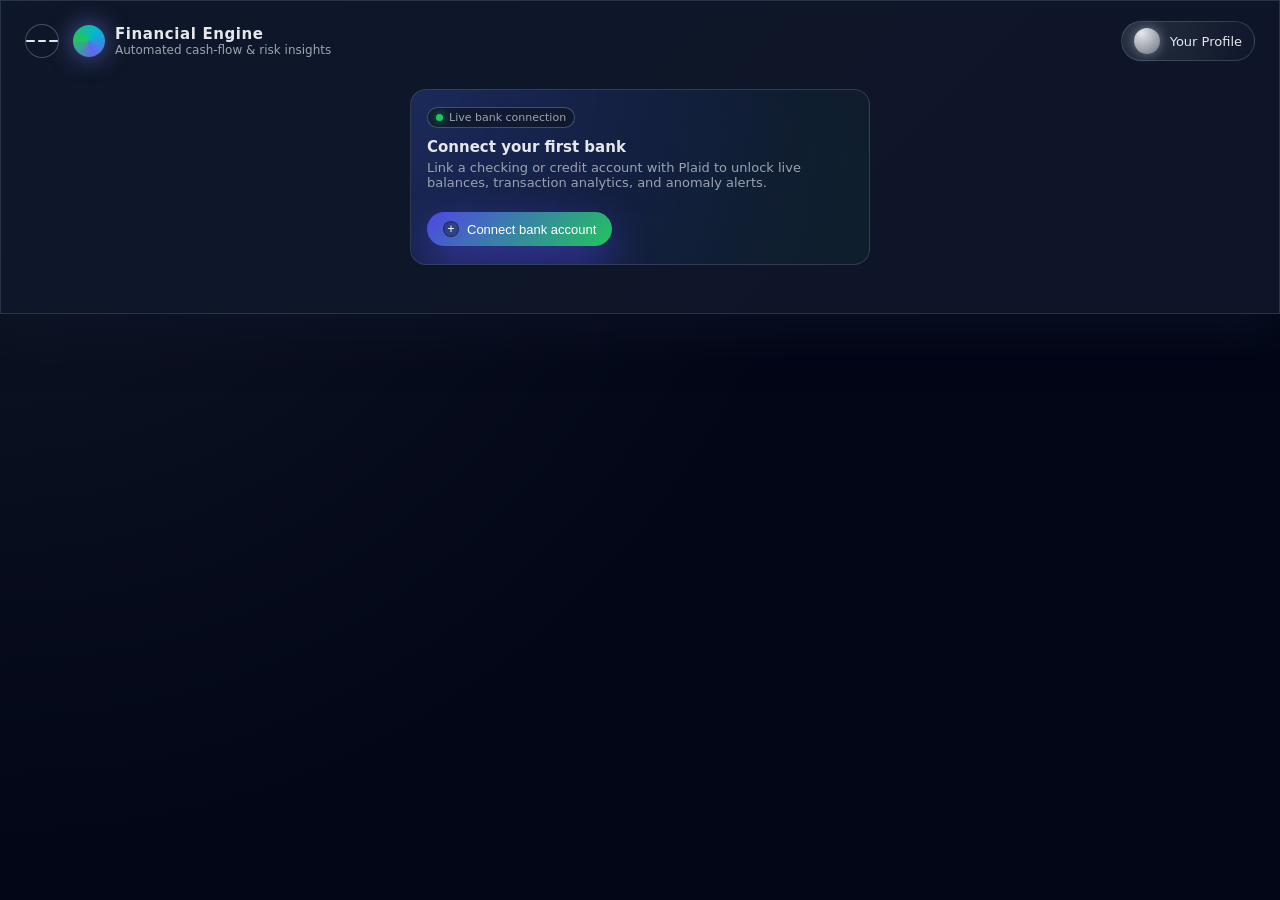
==== src/Frontend/dashboard.html @ c807e45b "UI work" ====
<!DOCTYPE html>
<html lang="en">

<head>
  <meta charset="UTF-8" />
  <title>Financial Engine – Dashboard</title>
  <meta name="viewport" content="width=device-width, initial-scale=1" />
  <link rel="stylesheet" href="dashboard.css" />
</head>


<body>
  <div class="shell">
    <header class="topbar">
      <div class="topbar-left">
        <button class="hamburger" id="nav-toggle" aria-label="Toggle navigation">
          <span></span>
          <span></span>
          <span></span>
        </button>

        <div class="brand">
          <div class="brand-logo"></div>
          <div>
            <div class="brand-text-title">Financial Engine</div>
            <div class="brand-text-sub">Automated cash‑flow &amp; risk insights</div>
          </div>
        </div>
      </div>
      <div class="user-pill">
        <div class="user-avatar"></div>
        <div class="user-name">Your Profile</div>
      </div>
    </header>

    <main class="main-single">
      <section class="card">
        <div class="card-inner">
          <div class="pill-badge">
            <span class="pill-dot"></span>
            Live bank connection
          </div>
          <h2 class="card-title">Connect your first bank</h2>
          <p class="card-sub">
            Link a checking or credit account with Plaid to unlock live balances,
            transaction analytics, and anomaly alerts.
          </p>

          <button class="cta-btn" id="connect-bank-btn">
            <span class="cta-icon">+</span>
            <span>Connect bank account</span>
          </button>
        </div>
      </section>
    </main>
  </div>

  <script>
    const connectBtn = document.getElementById("connect-bank-btn");
    if (connectBtn) {
      connectBtn.addEventListener("click", function () {
        alert("TODO: open Plaid Link using /create_link_token.");
      });
    }
  </script>
</body>
</html>
---- src/Frontend/dashboard.css ----
:root {
  --bg: #050816;
  --bg-elevated: #070b1f;
  --accent: #6366f1;
  --accent-soft: rgba(99, 102, 241, 0.15);
  --accent-2: #22c55e;
  --text-main: #e5e7eb;
  --text-muted: #9ca3af;
  --border-subtle: #1f2933;
  --danger: #f97373;
  --shadow-soft: 0 18px 40px rgba(15, 23, 42, 0.55);
  --radius-lg: 16px;
  --radius-sm: 10px;
}


* {
  box-sizing: border-box;
  margin: 0;
  padding: 0;
}


body {
  font-family: system-ui, -apple-system, BlinkMacSystemFont, "SF Pro Text", "Segoe UI", sans-serif;
  background: radial-gradient(circle at top left, #111827 0, #020617 55%, #020617 100%);
  color: var(--text-main);
  min-height: 100vh;
  margin: 0;
}


.shell {
  width: 100%;
  max-width: none;
  background: linear-gradient(135deg, rgba(15, 23, 42, 0.96), rgba(15, 23, 42, 0.92));
  border-radius: 0;
  border: 1px solid rgba(148, 163, 184, 0.2);
  box-shadow: var(--shadow-soft);
  display: flex;
  flex-direction: column;
  padding: 20px 24px 24px;
  backdrop-filter: blur(22px);
}

.main-single {
  display: flex;
  justify-content: center;
  padding: 8px 24px 24px;
}


.topbar {
  display: flex;
  align-items: center;
  justify-content: space-between;
  margin-bottom: 20px;
  gap: 16px;
}

.topbar-left {
  display: flex;
  align-items: center;
  gap: 14px;
}

.hamburger {
  width: 34px;
  height: 34px;
  border-radius: 999px;
  border: 1px solid rgba(148, 163, 184, 0.4);
  background: rgba(15, 23, 42, 0.8);
  display: inline-flex;
  align-items: center;
  justify-content: center;
  gap: 3px;
  cursor: pointer;
  padding: 0;
}

.hamburger span {
  display: block;
  width: 14px;
  height: 2px;
  border-radius: 999px;
  background: #e5e7eb;
}


.brand {
  display: flex;
  align-items: center;
  gap: 10px;
}


.brand-logo {
  width: 32px;
  height: 32px;
  border-radius: 999px;
  background: conic-gradient(from 160deg, #6366f1, #22c55e, #06b6d4, #6366f1);
  box-shadow: 0 0 25px rgba(129, 140, 248, 0.6);
}


.brand-text-title {
  font-weight: 600;
  letter-spacing: 0.04em;
  font-size: 15px;
}


.brand-text-sub {
  font-size: 12px;
  color: var(--text-muted);
}


.user-pill {
  display: inline-flex;
  align-items: center;
  gap: 10px;
  padding: 6px 12px;
  border-radius: 999px;
  border: 1px solid rgba(148, 163, 184, 0.25);
  background: radial-gradient(circle at top left, rgba(55, 65, 81, 0.65), rgba(15, 23, 42, 0.85));
}


.user-avatar {
  width: 26px;
  height: 26px;
  border-radius: 999px;
  background: radial-gradient(circle at 30% 20%, #e5e7eb, #6b7280);
  box-shadow: 0 0 12px rgba(148, 163, 184, 0.7);
}


.user-name {
  font-size: 13px;
}


.card {
  border-radius: var(--radius-lg);
  border: 1px solid rgba(148, 163, 184, 0.25);
  background: radial-gradient(circle at top left, rgba(30, 64, 175, 0.25), rgba(15, 23, 42, 0.92));
  padding: 16px 16px 18px;
  position: relative;
  overflow: hidden;
  max-width: 460px;
  width: 100%;
}


.card::before {
  content: "";
  position: absolute;
  inset: -80%;
  background: radial-gradient(circle at 0 0, rgba(129, 140, 248, 0.35), transparent 60%), radial-gradient(circle at 100% 100%, rgba(34, 197, 94, 0.22), transparent 55%);
  opacity: 0.55;
  pointer-events: none;
}


.card-inner {
  position: relative;
  z-index: 1;
}


.card-title {
  font-size: 15px;
  font-weight: 600;
  margin-bottom: 4px;
}


.card-sub {
  font-size: 13px;
  color: var(--text-muted);
  margin-bottom: 14px;
}


.pill-badge {
  display: inline-flex;
  align-items: center;
  gap: 6px;
  font-size: 11px;
  border-radius: 999px;
  padding: 3px 8px;
  background: rgba(15, 23, 42, 0.8);
  border: 1px solid rgba(148, 163, 184, 0.4);
  color: var(--text-muted);
  margin-bottom: 10px;
}


.pill-dot {
  width: 7px;
  height: 7px;
  border-radius: 999px;
  background: var(--accent-2);
  box-shadow: 0 0 10px rgba(34, 197, 94, 0.9);
}


.cta-btn {
  display: inline-flex;
  align-items: center;
  justify-content: center;
  gap: 8px;
  margin-top: 8px;
  padding: 9px 16px;
  border-radius: 999px;
  border: none;
  cursor: pointer;
  background: linear-gradient(135deg, #4f46e5, #22c55e);
  color: white;
  font-size: 13px;
  font-weight: 500;
  box-shadow: 0 16px 40px rgba(79, 70, 229, 0.6);
  transition: transform 0.12s ease-out, box-shadow 0.12s ease-out, filter 0.12s ease-out;
}


.cta-btn:hover {
  transform: translateY(-1px);
  filter: brightness(1.05);
  box-shadow: 0 18px 46px rgba(79, 70, 229, 0.8);
}


.cta-btn:active {
  transform: translateY(0);
  box-shadow: 0 10px 24px rgba(79, 70, 229, 0.6);
}


.cta-icon {
  width: 16px;
  height: 16px;
  border-radius: 999px;
  border: 1px solid rgba(15, 23, 42, 0.5);
  background: rgba(15, 23, 42, 0.4);
  display: inline-flex;
  align-items: center;
  justify-content: center;
  font-size: 12px;
}


.metric-grid {
  display: grid;
  grid-template-columns: repeat(2, minmax(0, 1fr));
  gap: 10px;
  margin-top: 14px;
}


.metric-card {
  border-radius: var(--radius-sm);
  border: 1px solid var(--border-subtle);
  background: rgba(15, 23, 42, 0.88);
  padding: 10px 11px;
}


.metric-label {
  font-size: 11px;
  color: var(--text-muted);
  margin-bottom: 6px;
}


.metric-value {
  font-size: 15px;
  font-weight: 600;
}


.metric-chip {
  font-size: 11px;
  margin-top: 4px;
  color: var(--accent-2);
}


.metric-chip.negative {
  color: var(--danger);
}
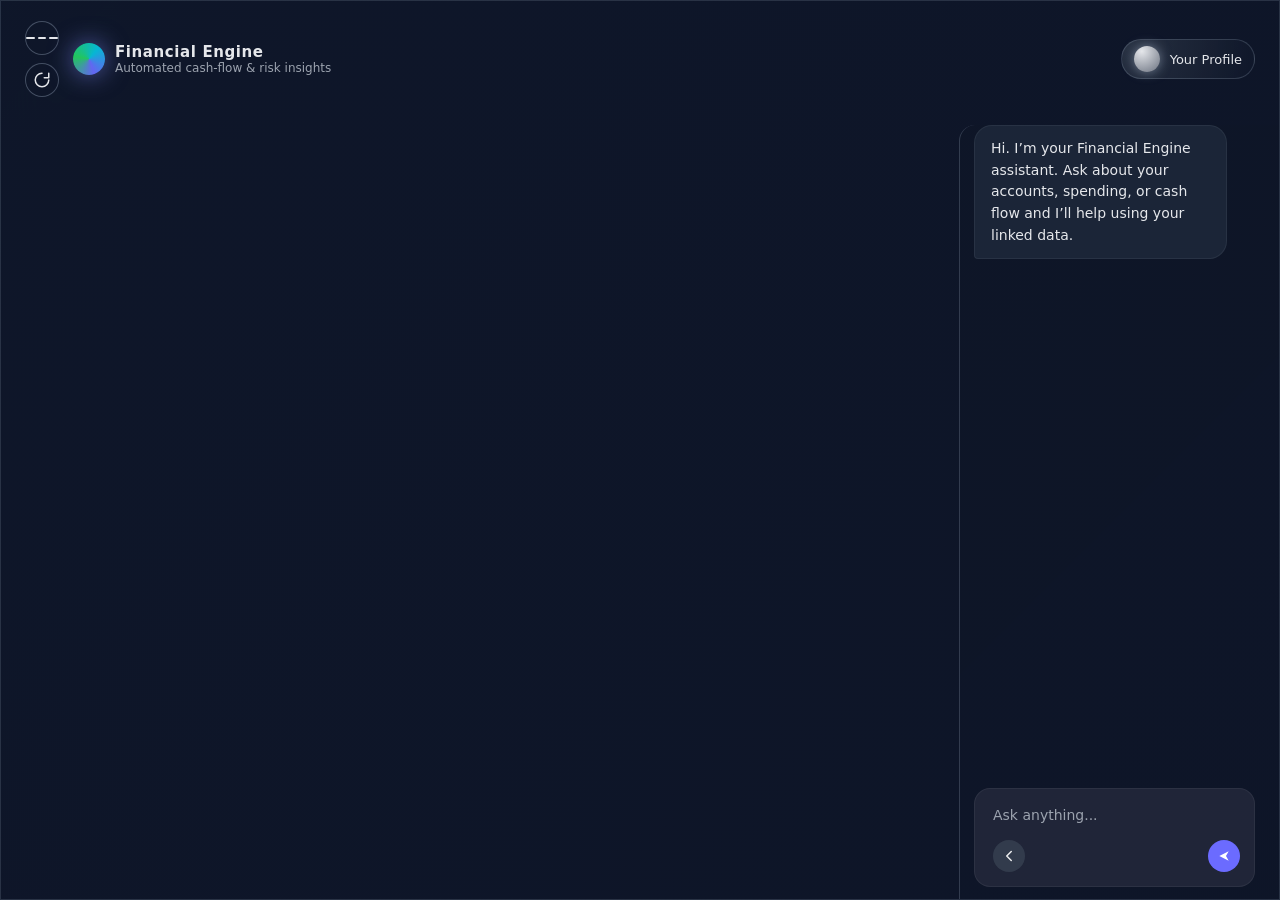
==== commit d794e109: "Fixed UI setup" ====
--- a/src/Frontend/dashboard.html
+++ b/src/Frontend/dashboard.html
@@ -6,6 +6,7 @@
   <title>Financial Engine – Dashboard</title>
   <meta name="viewport" content="width=device-width, initial-scale=1" />
   <link rel="stylesheet" href="dashboard.css" />
+  <script src="https://cdn.plaid.com/link/v2/stable/link-initialize.js"></script>
 </head>
 
 
@@ -13,11 +14,19 @@
   <div class="shell">
     <header class="topbar">
       <div class="topbar-left">
-        <button class="hamburger" id="nav-toggle" aria-label="Toggle navigation">
-          <span></span>
-          <span></span>
-          <span></span>
-        </button>
+        <div class="topbar-nav-stack">
+          <button class="hamburger" id="nav-toggle" aria-label="Toggle navigation">
+            <span></span>
+            <span></span>
+            <span></span>
+          </button>
+          <button type="button" class="refresh-btn" id="refresh-btn" aria-label="Refresh">
+            <svg viewBox="0 0 24 24" fill="none" stroke="currentColor" stroke-width="2" stroke-linecap="round" stroke-linejoin="round">
+              <path d="M21 12a9 9 0 11-9-9 9 0 019 9"/>
+              <path d="M21 3v6h-6"/>
+            </svg>
+          </button>
+        </div>
 
         <div class="brand">
           <div class="brand-logo"></div>
@@ -33,35 +42,215 @@
       </div>
     </header>
 
-    <main class="main-single">
-      <section class="card">
-        <div class="card-inner">
-          <div class="pill-badge">
-            <span class="pill-dot"></span>
-            Live bank connection
-          </div>
-          <h2 class="card-title">Connect your first bank</h2>
-          <p class="card-sub">
-            Link a checking or credit account with Plaid to unlock live balances,
-            transaction analytics, and anomaly alerts.
-          </p>
-
-          <button class="cta-btn" id="connect-bank-btn">
-            <span class="cta-icon">+</span>
-            <span>Connect bank account</span>
-          </button>
+    <main class="main-with-chat">
+      <div class="chat-workspace">
+        <div class="chat-column" id="chat-column">
+          <div class="chat-resize-handle" id="chat-resize-handle" aria-label="Resize chat panel"></div>
+          <div class="chat-messages" id="chat-messages">
+            <div class="chat-message chat-message-assistant">
+            <div class="chat-message-bubble">
+              <p>Hi. I’m your Financial Engine assistant. Ask about your accounts, spending, or cash flow and I’ll help using your linked data.</p>
+            </div>
+          </div>
+          </div>
+          <div class="chat-input-wrapper">
+            <textarea
+              id="chat-input"
+              class="chat-input"
+              placeholder="Ask anything..."
+              rows="1"
+            ></textarea>
+            <div class="chat-input-actions">
+              <div class="chat-mode-dropdown-wrap">
+                <button type="button" id="chat-extra-btn" class="chat-extra-button" aria-label="Chat mode" aria-haspopup="true" aria-expanded="false">
+                  <svg viewBox="0 0 24 24" fill="none" stroke="currentColor" stroke-width="2" stroke-linecap="round" stroke-linejoin="round">
+                    <path d="M15 18l-6-6 6-6"/>
+                  </svg>
+                </button>
+                <div class="chat-mode-dropdown" id="chat-mode-dropdown" role="menu">
+                  <button type="button" class="chat-mode-dropdown-item" data-action="connect-bank" role="menuitem">Connect bank account</button>
+                </div>
+              </div>
+              <button id="chat-send" class="send-button" aria-label="Send message">
+                <svg viewBox="0 0 24 24" fill="currentColor">
+                  <path d="M5 12l14-7-4 7 4 7z"/>
+                </svg>
+              </button>
+            </div>
+          </div>
         </div>
-      </section>
+      </div>
     </main>
   </div>
 
   <script>
-    const connectBtn = document.getElementById("connect-bank-btn");
-    if (connectBtn) {
-      connectBtn.addEventListener("click", function () {
-        alert("TODO: open Plaid Link using /create_link_token.");
-      });
+    const API_BASE = "http://127.0.0.1:5000";
+    let plaidHandler = null;
+    let openPlaidLink = function () {
+      alert("Cannot open Plaid Link. Make sure the backend is running on port 5000.");
+    };
+
+    (function initPlaid() {
+      fetch(API_BASE + "/create_link_token")
+        .then(function (res) {
+          if (!res.ok) throw new Error("HTTP " + res.status);
+          return res.json();
+        })
+        .then(function (data) {
+          plaidHandler = Plaid.create({
+            token: data.link_token,
+            onSuccess: function (public_token, metadata) {
+              fetch(API_BASE + "/exchange_public_token", {
+                method: "POST",
+                headers: { "Content-Type": "application/json" },
+                body: JSON.stringify({ public_token: public_token })
+              })
+                .then(function (r) {
+                  if (!r.ok) throw new Error("HTTP " + r.status);
+                  return r.json();
+                })
+                .then(function () {
+                  return fetch(API_BASE + "/sync_checking_accounts", { method: "POST" });
+                })
+                .then(function () { return fetch(API_BASE + "/sync_credit_accounts", { method: "POST" }); })
+                .then(function () {
+                  return fetch(API_BASE + "/sync-transactions", {
+                    method: "POST",
+                    headers: { "Content-Type": "application/json" },
+                    body: "{}"
+                  });
+                })
+                .then(function () {
+                  alert("Bank connected! Accounts and transactions synced.");
+                })
+                .catch(function (err) {
+                  console.error("Error connecting bank:", err);
+                  alert("Error connecting bank: " + err.message);
+                });
+            },
+            onExit: function (err, metadata) {
+              if (err) console.log("Plaid exit:", err, metadata);
+            },
+            onError: function (err, metadata) {
+              console.error("Plaid error:", err, metadata);
+              alert("Plaid error: " + (err.error_message || err.display_message || "Unknown error"));
+            }
+          });
+          openPlaidLink = function () {
+            if (plaidHandler) plaidHandler.open();
+          };
+        })
+        .catch(function (err) {
+          console.error("Error fetching link token:", err);
+        });
+    })();
+
+    (function initChatModeDropdown() {
+      var trigger = document.getElementById("chat-extra-btn");
+      var dropdown = document.getElementById("chat-mode-dropdown");
+      if (!trigger || !dropdown) return;
+
+      function closeDropdown() {
+        dropdown.classList.remove("is-open");
+        trigger.setAttribute("aria-expanded", "false");
+        document.removeEventListener("click", onDocumentClick);
+      }
+
+      function onDocumentClick(e) {
+        if (!dropdown.contains(e.target) && !trigger.contains(e.target)) closeDropdown();
+      }
+
+      trigger.addEventListener("click", function (e) {
+        e.stopPropagation();
+        var isOpen = dropdown.classList.toggle("is-open");
+        trigger.setAttribute("aria-expanded", isOpen ? "true" : "false");
+        if (isOpen) {
+          requestAnimationFrame(function () {
+            document.addEventListener("click", onDocumentClick);
+          });
+        } else {
+          document.removeEventListener("click", onDocumentClick);
+        }
+      });
+
+      dropdown.querySelectorAll(".chat-mode-dropdown-item").forEach(function (item) {
+        item.addEventListener("click", function (e) {
+          e.stopPropagation();
+          closeDropdown();
+          if (item.getAttribute("data-action") === "connect-bank") openPlaidLink();
+        });
+      });
+    })();
+
+    const chatMessages = document.getElementById("chat-messages");
+    const chatInput = document.getElementById("chat-input");
+    const chatSend = document.getElementById("chat-send");
+
+    function appendMessage(role, text) {
+      const wrap = document.createElement("div");
+      wrap.className = "chat-message " + (role === "user" ? "chat-message-user" : "chat-message-assistant");
+      const bubble = document.createElement("div");
+      bubble.className = "chat-message-bubble";
+      const p = document.createElement("p");
+      p.textContent = text;
+      bubble.appendChild(p);
+      wrap.appendChild(bubble);
+      chatMessages.appendChild(wrap);
+      chatMessages.scrollTop = chatMessages.scrollHeight;
     }
+
+    function sendMessage() {
+      const text = (chatInput.value || "").trim();
+      if (!text) return;
+      chatInput.value = "";
+      appendMessage("user", text);
+      appendMessage("assistant", "Reply from the assistant will go here. Connect a backend chat endpoint to respond.");
+    }
+
+    if (chatSend) chatSend.addEventListener("click", sendMessage);
+    if (chatInput) {
+      chatInput.addEventListener("keydown", function (e) {
+        if (e.key === "Enter" && !e.shiftKey) {
+          e.preventDefault();
+          sendMessage();
+        }
+      });
+      chatInput.addEventListener("input", function () {
+        this.style.height = "auto";
+        this.style.height = Math.min(this.scrollHeight, 140) + "px";
+      });
+    }
+
+    (function initChatResize() {
+      var column = document.getElementById("chat-column");
+      var handle = document.getElementById("chat-resize-handle");
+      if (!column || !handle) return;
+      var minW = 320;
+      var maxW = 720;
+      var startX = 0;
+      var startW = 0;
+
+      function onMouseMove(e) {
+        var dx = startX - e.clientX;
+        var newW = Math.min(maxW, Math.max(minW, startW + dx));
+        column.style.width = newW + "px";
+      }
+      function onMouseUp() {
+        document.removeEventListener("mousemove", onMouseMove);
+        document.removeEventListener("mouseup", onMouseUp);
+        document.body.style.cursor = "";
+        document.body.style.userSelect = "";
+      }
+      handle.addEventListener("mousedown", function (e) {
+        e.preventDefault();
+        startX = e.clientX;
+        startW = column.offsetWidth;
+        document.addEventListener("mousemove", onMouseMove);
+        document.addEventListener("mouseup", onMouseUp);
+        document.body.style.cursor = "col-resize";
+        document.body.style.userSelect = "none";
+      });
+    })();
   </script>
 </body>
 </html>
--- a/src/Frontend/dashboard.css
+++ b/src/Frontend/dashboard.css
@@ -33,6 +33,7 @@
 .shell {
   width: 100%;
   max-width: none;
+  min-height: 100vh;
   background: linear-gradient(135deg, rgba(15, 23, 42, 0.96), rgba(15, 23, 42, 0.92));
   border-radius: 0;
   border: 1px solid rgba(148, 163, 184, 0.2);
@@ -49,6 +50,320 @@
   padding: 8px 24px 24px;
 }
 
+.main-with-chat {
+  display: flex;
+  flex: 1;
+  min-height: 0;
+  gap: 20px;
+  padding: 8px 24px 16px;
+  padding-right: 0;
+  padding-bottom: 0;
+  margin-right: -24px;
+  margin-bottom: -24px;
+  align-items: stretch;
+}
+
+@media (max-width: 800px) {
+  .main-with-chat {
+    flex-direction: column;
+    margin-right: 0;
+    margin-bottom: 0;
+    padding-right: 24px;
+    padding-bottom: 16px;
+  }
+
+  .chat-workspace {
+    padding-right: 16px;
+    padding-left: 16px;
+  }
+
+  .chat-column {
+    width: 100%;
+    border-radius: var(--radius-lg);
+    border-top-right-radius: var(--radius-lg);
+    border-bottom-right-radius: var(--radius-lg);
+    border-bottom-left-radius: var(--radius-lg);
+    padding-right: 16px;
+  }
+
+  .chat-resize-handle {
+    display: none;
+  }
+}
+
+.chat-workspace {
+  flex: 1;
+  min-width: 0;
+  display: flex;
+  justify-content: flex-end;
+  padding-right: 0;
+  padding-left: 0;
+}
+
+.chat-column {
+  position: relative;
+  width: 320px;
+  min-width: 320px;
+  max-width: 720px;
+  display: flex;
+  flex-direction: column;
+  gap: 16px;
+  min-height: 0;
+  border: none;
+  border-left: 1px solid rgba(148, 163, 184, 0.28);
+  border-top-left-radius: var(--radius-lg);
+  border-bottom-left-radius: 0;
+  border-top-right-radius: 0;
+  border-bottom-right-radius: 0;
+  background: rgba(15, 23, 42, 0.4);
+  overflow: hidden;
+  padding-right: 16px;
+  padding-bottom: 0;
+}
+
+.chat-resize-handle {
+  position: absolute;
+  left: 0;
+  top: 0;
+  bottom: 0;
+  width: 8px;
+  z-index: 2;
+  cursor: col-resize;
+}
+
+.chat-resize-handle:hover,
+.chat-resize-handle:active {
+  background: rgba(99, 102, 241, 0.2);
+}
+
+.chat-resize-handle::after {
+  content: "";
+  position: absolute;
+  left: 3px;
+  top: 50%;
+  transform: translateY(-50%);
+  width: 2px;
+  height: 40px;
+  border-radius: 1px;
+  background: rgba(148, 163, 184, 0.35);
+  opacity: 0;
+  transition: opacity 0.15s ease;
+}
+
+.chat-resize-handle:hover::after {
+  opacity: 1;
+}
+
+.chat-messages {
+  flex: 1;
+  overflow-y: auto;
+  display: flex;
+  flex-direction: column;
+  gap: 12px;
+  min-height: 200px;
+  padding: 0 4px 0 14px;
+  padding-right: 8px;
+}
+
+.chat-message {
+  display: flex;
+  align-items: flex-start;
+  width: 100%;
+}
+
+.chat-message-user {
+  justify-content: flex-end;
+}
+
+.chat-message-assistant {
+  justify-content: flex-start;
+}
+
+.chat-message-bubble {
+  max-width: 90%;
+  padding: 12px 16px;
+  border-radius: 18px;
+  line-height: 1.55;
+  font-size: 14px;
+  font-family: inherit;
+}
+
+.chat-message-assistant .chat-message-bubble {
+  background: rgba(30, 41, 59, 0.85);
+  border: 1px solid rgba(55, 65, 81, 0.5);
+  color: var(--text-main);
+  border-bottom-left-radius: 4px;
+}
+
+.chat-message-user .chat-message-bubble {
+  background: rgba(55, 65, 81, 0.6);
+  border: 1px solid rgba(75, 85, 99, 0.5);
+  color: var(--text-main);
+  border-bottom-right-radius: 4px;
+}
+
+.chat-message-bubble p {
+  margin: 0;
+  white-space: pre-wrap;
+  word-break: break-word;
+}
+
+.chat-input-wrapper {
+  display: flex;
+  flex-direction: column;
+  align-items: stretch;
+  padding: 12px 14px 14px 18px;
+  margin: 0 8px 12px 14px;
+  border-radius: var(--radius-lg);
+  background: rgba(40, 45, 65, 0.7);
+  border: 1px solid rgba(255, 255, 255, 0.06);
+  gap: 10px;
+  flex-shrink: 0;
+  transition: border-color 0.2s ease;
+}
+
+.chat-input-wrapper:focus-within {
+  border-color: rgba(255, 255, 255, 0.1);
+}
+
+.chat-input-actions {
+  display: flex;
+  justify-content: space-between;
+  align-items: center;
+  gap: 8px;
+}
+
+.chat-mode-dropdown-wrap {
+  position: relative;
+}
+
+.chat-mode-dropdown {
+  position: absolute;
+  left: 0;
+  bottom: 100%;
+  margin-bottom: 6px;
+  min-width: 200px;
+  padding: 8px 0;
+  background: rgba(15, 23, 42, 0.98);
+  border: 1px solid rgba(148, 163, 184, 0.25);
+  border-radius: var(--radius-sm);
+  box-shadow: var(--shadow-soft), 0 0 0 1px rgba(0, 0, 0, 0.1);
+  opacity: 0;
+  visibility: hidden;
+  transform: translateY(8px);
+  transition: opacity 0.15s ease, transform 0.15s ease, visibility 0.15s ease;
+  z-index: 100;
+  pointer-events: none;
+}
+
+.chat-mode-dropdown.is-open {
+  opacity: 1;
+  visibility: visible;
+  transform: translateY(0);
+  pointer-events: auto;
+}
+
+.chat-mode-dropdown-item {
+  display: block;
+  width: 100%;
+  padding: 8px 14px;
+  text-align: left;
+  background: transparent;
+  border: none;
+  color: var(--text-main);
+  font-size: 14px;
+  font-family: inherit;
+  line-height: 1.4;
+  cursor: pointer;
+  border-radius: 4px;
+  transition: background 0.12s ease;
+}
+
+.chat-mode-dropdown-item:hover {
+  background: rgba(99, 102, 241, 0.18);
+}
+
+.chat-mode-dropdown-item:active {
+  background: rgba(99, 102, 241, 0.25);
+}
+
+.chat-input {
+  width: 100%;
+  min-height: 22px;
+  max-height: 140px;
+  padding: 4px 0 4px 0;
+  background: transparent;
+  border: none;
+  outline: none;
+  color: white;
+  resize: none;
+  font-size: 14px;
+  font-family: inherit;
+  line-height: 1.5;
+}
+
+.chat-input::placeholder {
+  color: var(--text-muted);
+}
+
+.chat-extra-button {
+  flex-shrink: 0;
+  width: 32px;
+  height: 32px;
+  border-radius: 50%;
+  border: none;
+  background: rgba(55, 65, 81, 0.8);
+  color: rgba(255, 255, 255, 0.9);
+  display: flex;
+  align-items: center;
+  justify-content: center;
+  cursor: pointer;
+  transition: background 0.2s ease, transform 0.1s ease;
+}
+
+.chat-extra-button svg {
+  width: 18px;
+  height: 18px;
+}
+
+.chat-extra-button:hover {
+  background: rgba(71, 85, 105, 0.9);
+  transform: scale(1.05);
+}
+
+.chat-extra-button:active {
+  transform: scale(0.98);
+}
+
+.send-button {
+  flex-shrink: 0;
+  width: 32px;
+  height: 32px;
+  border-radius: 50%;
+  border: none;
+  background: #6b6bff;
+  color: white;
+  display: flex;
+  align-items: center;
+  justify-content: center;
+  cursor: pointer;
+  transition: background 0.2s ease, transform 0.1s ease;
+}
+
+.send-button svg {
+  width: 16px;
+  height: 16px;
+}
+
+.send-button:hover {
+  background: #7c7cff;
+  transform: scale(1.05);
+}
+
+.send-button:active {
+  transform: scale(0.98);
+}
+
 
 .topbar {
   display: flex;
@@ -62,6 +377,42 @@
   display: flex;
   align-items: center;
   gap: 14px;
+}
+
+.topbar-nav-stack {
+  display: flex;
+  flex-direction: column;
+  align-items: center;
+  gap: 8px;
+}
+
+.refresh-btn {
+  width: 34px;
+  height: 34px;
+  border-radius: 999px;
+  border: 1px solid rgba(148, 163, 184, 0.4);
+  background: rgba(15, 23, 42, 0.8);
+  display: inline-flex;
+  align-items: center;
+  justify-content: center;
+  cursor: pointer;
+  padding: 0;
+  color: var(--text-main);
+  transition: background 0.2s ease, transform 0.1s ease;
+}
+
+.refresh-btn svg {
+  width: 18px;
+  height: 18px;
+}
+
+.refresh-btn:hover {
+  background: rgba(55, 65, 81, 0.9);
+  transform: scale(1.05);
+}
+
+.refresh-btn:active {
+  transform: scale(0.98);
 }
 
 .hamburger {
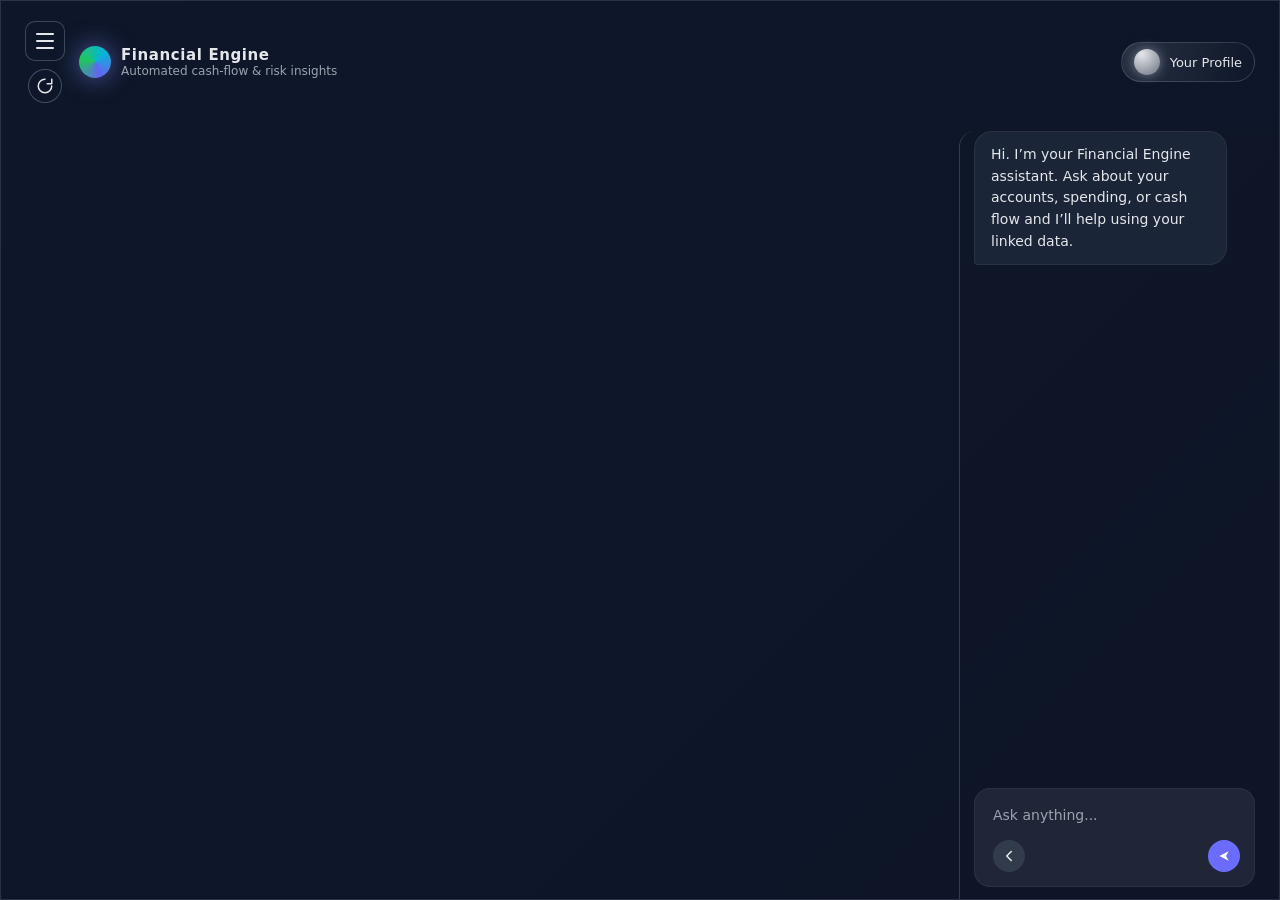
==== commit 74f5f056: "idek" ====
--- a/src/Frontend/dashboard.html
+++ b/src/Frontend/dashboard.html
@@ -11,6 +11,26 @@
 
 
 <body>
+  <!-- Sliding nav drawer (opens from left) -->
+  <div class="nav-drawer" id="nav-drawer" aria-hidden="true">
+    <div class="nav-drawer-overlay" id="nav-drawer-overlay" aria-label="Close menu"></div>
+    <aside class="nav-drawer-panel" role="navigation" aria-label="Main navigation">
+      <div class="nav-drawer-header">
+        <span class="nav-drawer-title">Menu</span>
+        <button type="button" class="nav-drawer-close" id="nav-drawer-close" aria-label="Close menu">
+          <svg viewBox="0 0 24 24" fill="none" stroke="currentColor" stroke-width="2" stroke-linecap="round" stroke-linejoin="round">
+            <path d="M18 6L6 18"/><path d="M6 6l12 12"/>
+          </svg>
+        </button>
+      </div>
+      <ul class="nav-drawer-list">
+        <li><a href="#" class="nav-drawer-link nav-drawer-link--active">Dashboard</a></li>
+        <li><a href="#" class="nav-drawer-link" data-action="connected-accounts">Connected accounts</a></li>
+        <li><a href="#" class="nav-drawer-link" data-action="settings">Settings</a></li>
+      </ul>
+    </aside>
+  </div>
+
   <div class="shell">
     <header class="topbar">
       <div class="topbar-left">
@@ -21,6 +41,7 @@
             <span></span>
           </button>
           <button type="button" class="refresh-btn" id="refresh-btn" aria-label="Refresh">
+
             <svg viewBox="0 0 24 24" fill="none" stroke="currentColor" stroke-width="2" stroke-linecap="round" stroke-linejoin="round">
               <path d="M21 12a9 9 0 11-9-9 9 0 019 9"/>
               <path d="M21 3v6h-6"/>
@@ -83,175 +104,10 @@
     </main>
   </div>
 
-  <script>
-    const API_BASE = "http://127.0.0.1:5000";
-    let plaidHandler = null;
-    let openPlaidLink = function () {
-      alert("Cannot open Plaid Link. Make sure the backend is running on port 5000.");
-    };
-
-    (function initPlaid() {
-      fetch(API_BASE + "/create_link_token")
-        .then(function (res) {
-          if (!res.ok) throw new Error("HTTP " + res.status);
-          return res.json();
-        })
-        .then(function (data) {
-          plaidHandler = Plaid.create({
-            token: data.link_token,
-            onSuccess: function (public_token, metadata) {
-              fetch(API_BASE + "/exchange_public_token", {
-                method: "POST",
-                headers: { "Content-Type": "application/json" },
-                body: JSON.stringify({ public_token: public_token })
-              })
-                .then(function (r) {
-                  if (!r.ok) throw new Error("HTTP " + r.status);
-                  return r.json();
-                })
-                .then(function () {
-                  return fetch(API_BASE + "/sync_checking_accounts", { method: "POST" });
-                })
-                .then(function () { return fetch(API_BASE + "/sync_credit_accounts", { method: "POST" }); })
-                .then(function () {
-                  return fetch(API_BASE + "/sync-transactions", {
-                    method: "POST",
-                    headers: { "Content-Type": "application/json" },
-                    body: "{}"
-                  });
-                })
-                .then(function () {
-                  alert("Bank connected! Accounts and transactions synced.");
-                })
-                .catch(function (err) {
-                  console.error("Error connecting bank:", err);
-                  alert("Error connecting bank: " + err.message);
-                });
-            },
-            onExit: function (err, metadata) {
-              if (err) console.log("Plaid exit:", err, metadata);
-            },
-            onError: function (err, metadata) {
-              console.error("Plaid error:", err, metadata);
-              alert("Plaid error: " + (err.error_message || err.display_message || "Unknown error"));
-            }
-          });
-          openPlaidLink = function () {
-            if (plaidHandler) plaidHandler.open();
-          };
-        })
-        .catch(function (err) {
-          console.error("Error fetching link token:", err);
-        });
-    })();
-
-    (function initChatModeDropdown() {
-      var trigger = document.getElementById("chat-extra-btn");
-      var dropdown = document.getElementById("chat-mode-dropdown");
-      if (!trigger || !dropdown) return;
-
-      function closeDropdown() {
-        dropdown.classList.remove("is-open");
-        trigger.setAttribute("aria-expanded", "false");
-        document.removeEventListener("click", onDocumentClick);
-      }
-
-      function onDocumentClick(e) {
-        if (!dropdown.contains(e.target) && !trigger.contains(e.target)) closeDropdown();
-      }
-
-      trigger.addEventListener("click", function (e) {
-        e.stopPropagation();
-        var isOpen = dropdown.classList.toggle("is-open");
-        trigger.setAttribute("aria-expanded", isOpen ? "true" : "false");
-        if (isOpen) {
-          requestAnimationFrame(function () {
-            document.addEventListener("click", onDocumentClick);
-          });
-        } else {
-          document.removeEventListener("click", onDocumentClick);
-        }
-      });
-
-      dropdown.querySelectorAll(".chat-mode-dropdown-item").forEach(function (item) {
-        item.addEventListener("click", function (e) {
-          e.stopPropagation();
-          closeDropdown();
-          if (item.getAttribute("data-action") === "connect-bank") openPlaidLink();
-        });
-      });
-    })();
-
-    const chatMessages = document.getElementById("chat-messages");
-    const chatInput = document.getElementById("chat-input");
-    const chatSend = document.getElementById("chat-send");
-
-    function appendMessage(role, text) {
-      const wrap = document.createElement("div");
-      wrap.className = "chat-message " + (role === "user" ? "chat-message-user" : "chat-message-assistant");
-      const bubble = document.createElement("div");
-      bubble.className = "chat-message-bubble";
-      const p = document.createElement("p");
-      p.textContent = text;
-      bubble.appendChild(p);
-      wrap.appendChild(bubble);
-      chatMessages.appendChild(wrap);
-      chatMessages.scrollTop = chatMessages.scrollHeight;
-    }
-
-    function sendMessage() {
-      const text = (chatInput.value || "").trim();
-      if (!text) return;
-      chatInput.value = "";
-      appendMessage("user", text);
-      appendMessage("assistant", "Reply from the assistant will go here. Connect a backend chat endpoint to respond.");
-    }
-
-    if (chatSend) chatSend.addEventListener("click", sendMessage);
-    if (chatInput) {
-      chatInput.addEventListener("keydown", function (e) {
-        if (e.key === "Enter" && !e.shiftKey) {
-          e.preventDefault();
-          sendMessage();
-        }
-      });
-      chatInput.addEventListener("input", function () {
-        this.style.height = "auto";
-        this.style.height = Math.min(this.scrollHeight, 140) + "px";
-      });
-    }
-
-    (function initChatResize() {
-      var column = document.getElementById("chat-column");
-      var handle = document.getElementById("chat-resize-handle");
-      if (!column || !handle) return;
-      var minW = 320;
-      var maxW = 720;
-      var startX = 0;
-      var startW = 0;
-
-      function onMouseMove(e) {
-        var dx = startX - e.clientX;
-        var newW = Math.min(maxW, Math.max(minW, startW + dx));
-        column.style.width = newW + "px";
-      }
-      function onMouseUp() {
-        document.removeEventListener("mousemove", onMouseMove);
-        document.removeEventListener("mouseup", onMouseUp);
-        document.body.style.cursor = "";
-        document.body.style.userSelect = "";
-      }
-      handle.addEventListener("mousedown", function (e) {
-        e.preventDefault();
-        startX = e.clientX;
-        startW = column.offsetWidth;
-        document.addEventListener("mousemove", onMouseMove);
-        document.addEventListener("mouseup", onMouseUp);
-        document.body.style.cursor = "col-resize";
-        document.body.style.userSelect = "none";
-      });
-    })();
-  </script>
+  <script src="plaid.js"></script>
+  <script src="chatbox.js"></script>
+  <script src="refresh.js"></script>
+  <script src="nav-drawer.js"></script>
 </body>
 </html>
 
--- a/src/Frontend/dashboard.css
+++ b/src/Frontend/dashboard.css
@@ -416,25 +416,157 @@
 }
 
 .hamburger {
-  width: 34px;
-  height: 34px;
-  border-radius: 999px;
-  border: 1px solid rgba(148, 163, 184, 0.4);
-  background: rgba(15, 23, 42, 0.8);
-  display: inline-flex;
+  width: 40px;
+  height: 40px;
+  border-radius: var(--radius-sm);
+  border: 1px solid rgba(148, 163, 184, 0.35);
+  background: rgba(15, 23, 42, 0.85);
+  display: flex;
+  flex-direction: column;
   align-items: center;
   justify-content: center;
-  gap: 3px;
+  gap: 5px;
   cursor: pointer;
   padding: 0;
+  color: var(--text-main);
+  transition: background 0.2s ease, border-color 0.2s ease, transform 0.1s ease;
 }
 
 .hamburger span {
   display: block;
-  width: 14px;
+  width: 18px;
   height: 2px;
-  border-radius: 999px;
-  background: #e5e7eb;
+  border-radius: 1px;
+  background: currentColor;
+  transition: transform 0.2s ease, opacity 0.2s ease;
+}
+
+.hamburger:hover {
+  background: rgba(55, 65, 81, 0.9);
+  border-color: rgba(148, 163, 184, 0.5);
+}
+
+.hamburger:active {
+  transform: scale(0.98);
+}
+
+/* Nav drawer (slide from left) */
+.nav-drawer {
+  position: fixed;
+  inset: 0;
+  z-index: 1000;
+  pointer-events: none;
+  visibility: hidden;
+  transition: visibility 0.25s ease;
+}
+
+.nav-drawer.is-open {
+  pointer-events: auto;
+  visibility: visible;
+}
+
+.nav-drawer-overlay {
+  position: absolute;
+  inset: 0;
+  background: rgba(0, 0, 0, 0.5);
+  backdrop-filter: blur(4px);
+  opacity: 0;
+  transition: opacity 0.25s ease;
+}
+
+.nav-drawer.is-open .nav-drawer-overlay {
+  opacity: 1;
+}
+
+.nav-drawer-panel {
+  position: absolute;
+  left: 0;
+  top: 0;
+  bottom: 0;
+  width: min(300px, 85vw);
+  max-width: 300px;
+  background: var(--bg-elevated);
+  border-right: 1px solid var(--border-subtle);
+  box-shadow: 4px 0 24px rgba(0, 0, 0, 0.35);
+  display: flex;
+  flex-direction: column;
+  transform: translateX(-100%);
+  transition: transform 0.28s cubic-bezier(0.32, 0.72, 0, 1);
+}
+
+.nav-drawer.is-open .nav-drawer-panel {
+  transform: translateX(0);
+}
+
+.nav-drawer-header {
+  display: flex;
+  align-items: center;
+  justify-content: space-between;
+  padding: 20px 20px 16px;
+  border-bottom: 1px solid var(--border-subtle);
+  flex-shrink: 0;
+}
+
+.nav-drawer-title {
+  font-size: 16px;
+  font-weight: 600;
+  letter-spacing: 0.02em;
+  color: var(--text-main);
+}
+
+.nav-drawer-close {
+  width: 36px;
+  height: 36px;
+  border-radius: var(--radius-sm);
+  border: 1px solid rgba(148, 163, 184, 0.3);
+  background: rgba(15, 23, 42, 0.6);
+  color: var(--text-main);
+  display: flex;
+  align-items: center;
+  justify-content: center;
+  cursor: pointer;
+  padding: 0;
+  transition: background 0.2s ease, border-color 0.2s ease;
+}
+
+.nav-drawer-close svg {
+  width: 18px;
+  height: 18px;
+}
+
+.nav-drawer-close:hover {
+  background: rgba(55, 65, 81, 0.8);
+  border-color: rgba(148, 163, 184, 0.45);
+}
+
+.nav-drawer-list {
+  list-style: none;
+  padding: 16px 12px;
+  margin: 0;
+  display: flex;
+  flex-direction: column;
+  gap: 4px;
+}
+
+.nav-drawer-link {
+  display: block;
+  padding: 12px 16px;
+  border-radius: var(--radius-sm);
+  color: var(--text-main);
+  text-decoration: none;
+  font-size: 14px;
+  font-weight: 500;
+  transition: background 0.15s ease, color 0.15s ease;
+}
+
+.nav-drawer-link:hover {
+  background: rgba(99, 102, 241, 0.12);
+  color: var(--text-main);
+}
+
+.nav-drawer-link--active {
+  background: var(--accent-soft);
+  color: var(--accent);
 }
 
 
